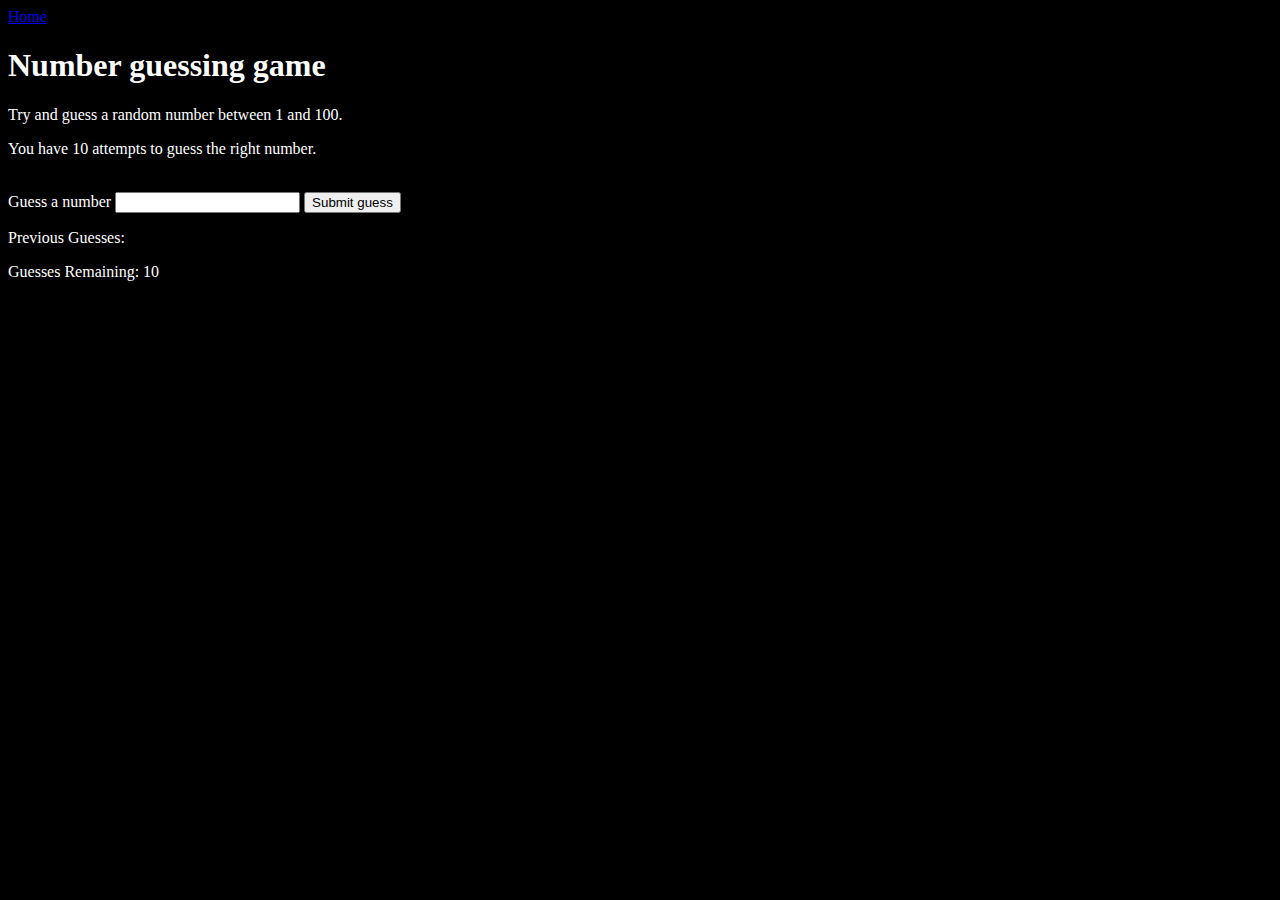
==== guessTheNumber/index.html @ d1f5b379 "Form simple project completed" ====
<!DOCTYPE html>
<html lang="en">
<head>
    <meta charset="UTF-8">
    <meta name="viewport" content="width=device-width, initial-scale=1.0">
    <meta http-equiv="X-UA-Compatible" content="ie=edge">
    <title>Number Guessing Game</title>
    <link rel="stylesheet" href="style.css">
    <link rel="stylesheet" href="../styles.css">
</head>
<body >
  <nav>
    <a href="/" aria-current="page">Home</a>
    
  </nav>
    
    <div id="wrapper">
      <h1>Number guessing game</h1>
    <p>Try and guess a random number between 1 and 100.</p>
    <p>You have 10 attempts to guess the right number.</p>
    </br>
        <form class="form">
            <label2 for="guessField" id="guess">Guess a number</label>
            <input type="text" id="guessField" class="guessField">
            <input type="submit" id="subt" value="Submit guess" class="guessSubmit">
        </form>

        <div class="resultParas">
            <p >Previous Guesses: <span class="guesses"></span></p>
            <p >Guesses Remaining: <span class="lastResult">10</span></p>
            <p class="lowOrHi"></p>
        </div>
    </div>
    <script src="chaiaurcode.js"></script>
</body>
</html>
---- guessTheNumber/style.css ----
body {
  background-color: black;
  color: white;
}
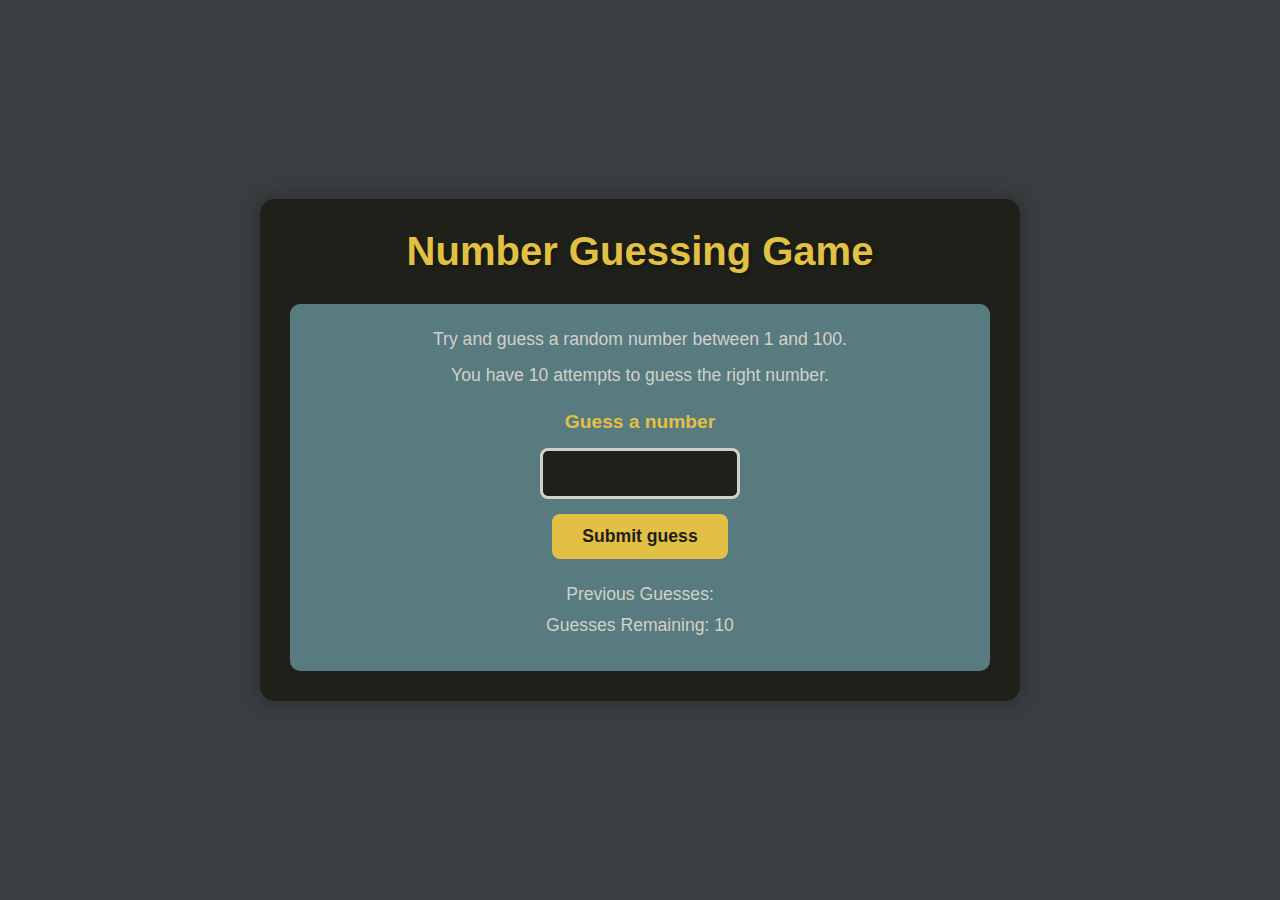
==== commit 3f4bb0ed: "Project completed" ====
--- a/guessTheNumber/index.html
+++ b/guessTheNumber/index.html
@@ -1,36 +1,45 @@
 <!DOCTYPE html>
 <html lang="en">
-<head>
-    <meta charset="UTF-8">
-    <meta name="viewport" content="width=device-width, initial-scale=1.0">
-    <meta http-equiv="X-UA-Compatible" content="ie=edge">
+  <head>
+    <meta charset="UTF-8" />
+    <meta name="viewport" content="width=device-width, initial-scale=1.0" />
+    <meta http-equiv="X-UA-Compatible" content="ie=edge" />
     <title>Number Guessing Game</title>
-    <link rel="stylesheet" href="style.css">
-    <link rel="stylesheet" href="../styles.css">
-</head>
-<body >
-  <nav>
-    <a href="/" aria-current="page">Home</a>
-    
-  </nav>
-    
-    <div id="wrapper">
-      <h1>Number guessing game</h1>
-    <p>Try and guess a random number between 1 and 100.</p>
-    <p>You have 10 attempts to guess the right number.</p>
-    </br>
-        <form class="form">
-            <label2 for="guessField" id="guess">Guess a number</label>
-            <input type="text" id="guessField" class="guessField">
-            <input type="submit" id="subt" value="Submit guess" class="guessSubmit">
-        </form>
+    <link rel="stylesheet" href="style.css" />
+  </head>
+  <body>
+    <div class="container">
+      <div class="outer-div">
+        <h1>Number Guessing Game</h1>
+        <div class="inner-div">
+          <p class="game-intro">
+            Try and guess a random number between 1 and 100.
+          </p>
+          <p class="game-intro">
+            You have 10 attempts to guess the right number.
+          </p>
 
-        <div class="resultParas">
-            <p >Previous Guesses: <span class="guesses"></span></p>
-            <p >Guesses Remaining: <span class="lastResult">10</span></p>
+          <form class="form">
+            <div class="input-group">
+              <label for="guessField" id="guess">Guess a number</label>
+              <input type="text" id="guessField" class="guessField" />
+              <input
+                type="submit"
+                id="subt"
+                value="Submit guess"
+                class="guessSubmit"
+              />
+            </div>
+          </form>
+
+          <div class="resultParas">
+            <p>Previous Guesses: <span class="guesses"></span></p>
+            <p>Guesses Remaining: <span class="lastResult">10</span></p>
             <p class="lowOrHi"></p>
+          </div>
         </div>
+      </div>
     </div>
-    <script src="chaiaurcode.js"></script>
-</body>
-</html>+    <script src="script.js"></script>
+  </body>
+</html>
--- a/guessTheNumber/style.css
+++ b/guessTheNumber/style.css
@@ -1,4 +1,132 @@
+:root {
+  --color-dark: #1e2019;
+  --color-gray: #393e41;
+  --color-light: #d3d0cb;
+  --color-yellow: #e2c044;
+  --color-blue: #587b7f;
+}
+
+* {
+  margin: 0;
+  padding: 0;
+  box-sizing: border-box;
+}
+
 body {
-  background-color: black;
-  color: white;
+  background-color: var(--color-gray);
+  color: var(--color-light);
+  font-family: "Segoe UI", Tahoma, Geneva, Verdana, sans-serif;
+  min-height: 100vh;
+  display: flex;
+  justify-content: center;
+  align-items: center;
 }
+
+.container {
+  width: 100%;
+  max-width: 800px;
+  padding: 20px;
+}
+
+.outer-div {
+  background-color: var(--color-dark);
+  border-radius: 15px;
+  padding: 30px;
+  box-shadow: 0 0 20px rgba(0, 0, 0, 0.3);
+}
+
+.outer-div h1 {
+  color: var(--color-yellow);
+  text-align: center;
+  margin-bottom: 30px;
+  font-size: 2.5em;
+  text-shadow: 2px 2px 4px rgba(0, 0, 0, 0.3);
+}
+
+.inner-div {
+  background-color: var(--color-blue);
+  border-radius: 10px;
+  padding: 25px;
+  margin-top: 20px;
+}
+
+.game-intro {
+  color: var(--color-light);
+  text-align: center;
+  margin-bottom: 15px;
+  font-size: 1.1em;
+}
+
+.input-group {
+  display: flex;
+  flex-direction: column;
+  align-items: center;
+  gap: 15px;
+  margin: 25px 0;
+}
+
+#guess {
+  color: var(--color-yellow);
+  font-size: 1.2em;
+  font-weight: bold;
+}
+
+.guessField {
+  padding: 12px 20px;
+  font-size: 1.1em;
+  border: 3px solid var(--color-light);
+  border-radius: 8px;
+  background-color: var(--color-dark);
+  color: var(--color-light);
+  width: 200px;
+  text-align: center;
+}
+
+.guessSubmit {
+  padding: 12px 30px;
+  font-size: 1.1em;
+  background-color: var(--color-yellow);
+  border: none;
+  border-radius: 8px;
+  color: var(--color-dark);
+  cursor: pointer;
+  transition: all 0.3s ease;
+  font-weight: bold;
+}
+
+.guessSubmit:hover {
+  background-color: var(--color-light);
+  transform: scale(1.05);
+}
+
+.resultParas {
+  text-align: center;
+  margin-top: 20px;
+  color: var(--color-light);
+}
+
+.resultParas p {
+  margin: 10px 0;
+  font-size: 1.1em;
+}
+
+.lowOrHi h3 {
+  color: var(--color-yellow);
+  margin-top: 15px;
+  font-size: 1.3em;
+}
+
+.button {
+  text-align: center;
+  margin-top: 20px;
+}
+
+#newGame {
+  color: var(--color-yellow);
+  transition: all 0.3s ease;
+}
+
+#newGame:hover {
+  color: var(--color-light);
+  transform: scale(1.1);
+}
